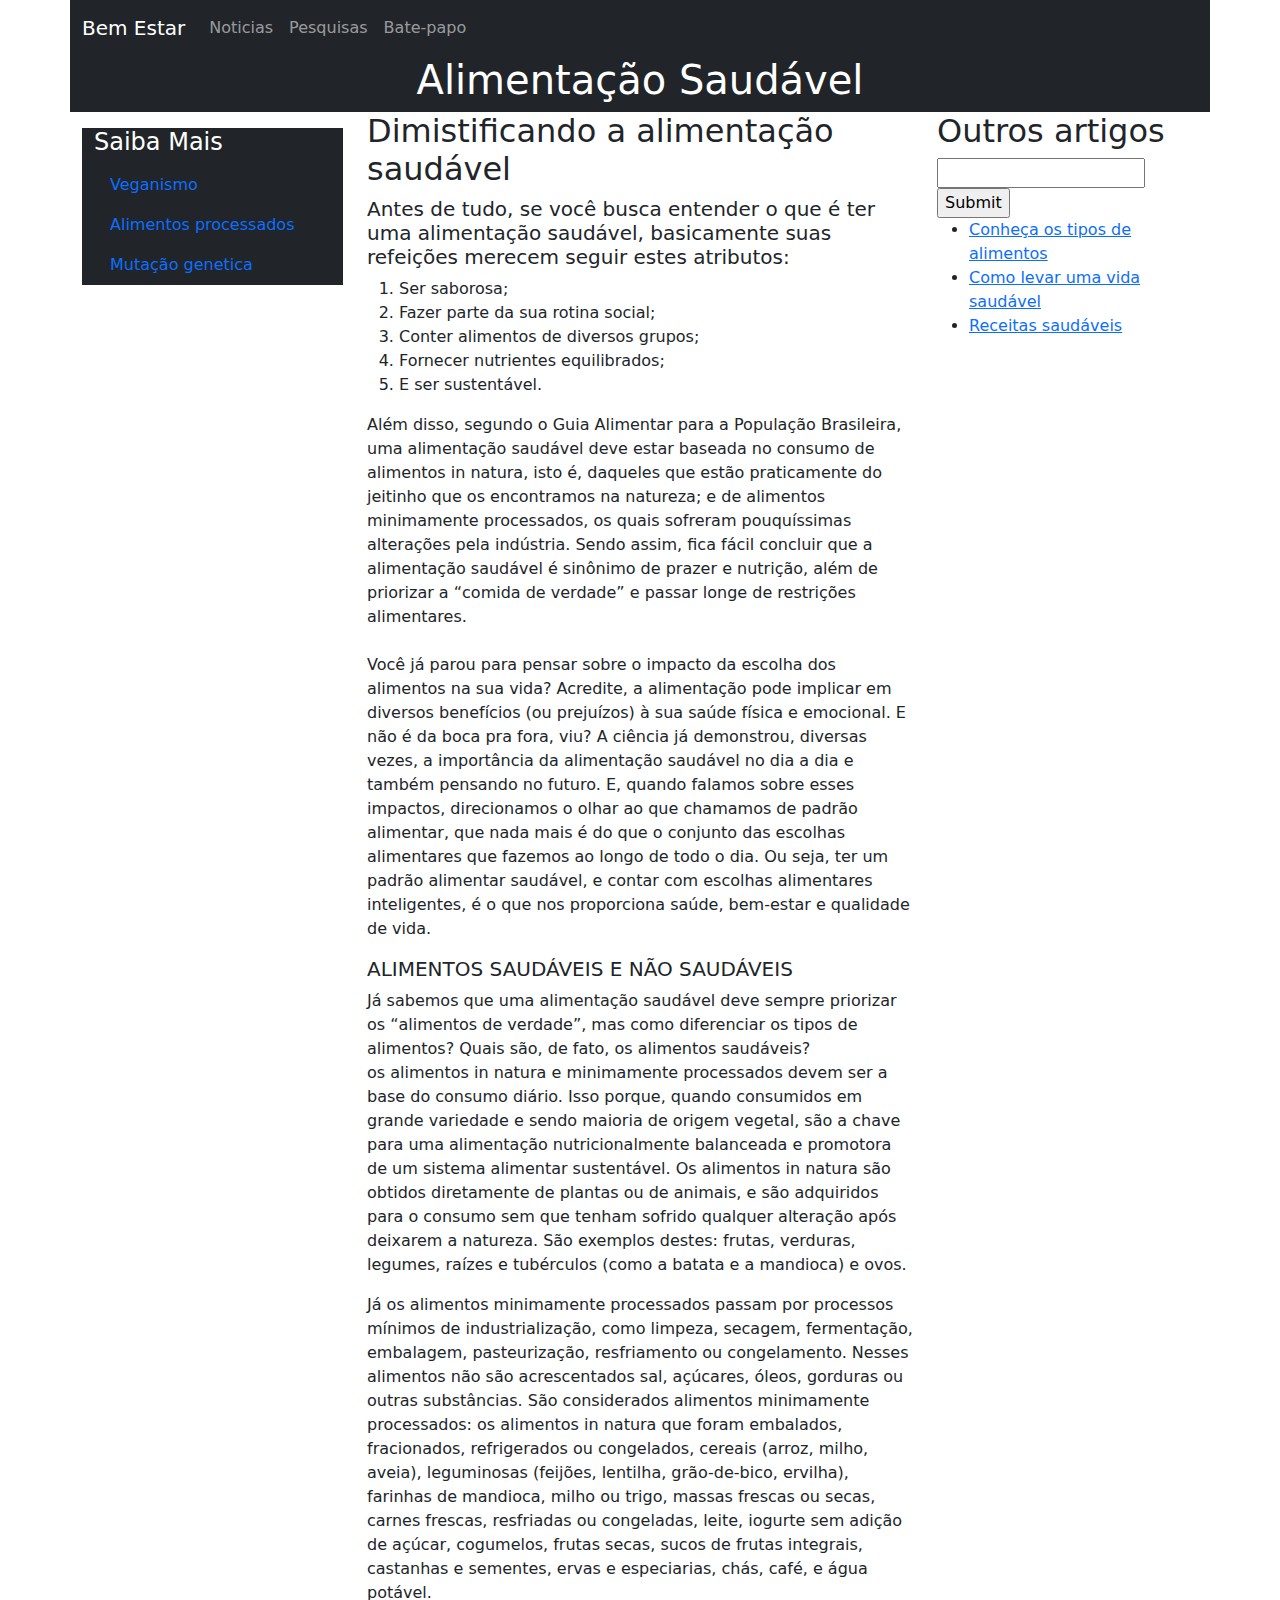
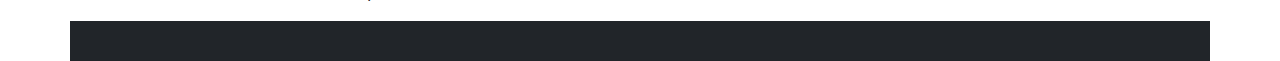
==== index.html @ 81a59a1d "Add files via upload" ====
<!DOCTYPE html>
<html lang="pt">
<head>
    <meta charset="UTF-8">
    <meta name="viewport" content="width=device-width, initial-scale=1.0">
    <link href="https://cdn.jsdelivr.net/npm/bootstrap@5.3.2/dist/css/bootstrap.min.css" rel="stylesheet">
    <script src="https://cdn.jsdelivr.net/npm/bootstrap@5.3.2/dist/js/bootstrap.bundle.min.js"></script>
    <link rel="stylesheet" href="ex2.css">
    <title>Document</title>
</head>
<body>
    <div class="container"><!-- inicio da div container-->
        
        <div class="row"><!-- div para a criaçao da barra de pesquisa-->
            
            <nav class="navbar navbar-expand-sm bg-dark navbar-dark">
                <div class="container-fluid">
                  <a class="navbar-brand" href="#">Bem Estar</a>
                  <button class="navbar-toggler" type="button" data-bs-toggle="collapse" data-bs-target="#collapsibleNavbar">
                    <span class="navbar-toggler-icon"></span>
                  </button>
                  
                <div class="collapse navbar-collapse" id="collapsibleNavbar"><!-- div para a criaçao dos links da barra de pesquisa-->
                    <ul class="navbar-nav">
                       <li class="nav-item">
                         <a class="nav-link" href="#">Noticias</a>
                      </li>
                      <li class="nav-item">
                         <a class="nav-link" href="#">Pesquisas</a>
                      </li>
                      <li class="nav-item">
                         <a class="nav-link" href="#">Bate-papo</a>
                      </li>    
                    </ul>
                </div><!--final da div para a criaçao dos links da barra de pesquisa-->
                
            </div>
            </nav>
        </div><!--FInal da div para nav bar-->
       



        <header class="row">
            <div class=" bg-dark text-center text-white">
                <h1>Alimentação Saudável</h1>
                
            </div>
        </header>


        <div class="row">
            <nav class="col-md-3 ">
               
                <div class="container mt-3 bg-dark text-white">
                    <h4>Saiba Mais</h4>
                    <ul class="nav flex-column">
                      <li class="nav-item">
                        <a class="nav-link" href="#">Veganismo</a>
                      </li>
                      <li class="nav-item">
                        <a class="nav-link" href="#">Alimentos processados</a>
                      </li>
                      <li class="nav-item">
                        <a class="nav-link" href="#">Mutação genetica</a>
                      </li>
                      
                    </ul>
                  </div>
                  
            </nav>
          




            <main class="col-md-6">
                <h2 class="titulo">Dimistificando a alimentação saudável</h2>
                <h5>
                    Antes de tudo, se você busca entender o que é ter uma alimentação saudável,
                    basicamente suas refeições merecem seguir estes atributos:
                </h5>
                
                <ol>
                <li>Ser saborosa;
                <li>Fazer parte da sua rotina social;</li>
                <li>Conter alimentos de diversos grupos;</li>
                <li>Fornecer nutrientes equilibrados;</li>
                <li>E ser sustentável.</li>
                </ol>
                
                <p>
                    Além disso, segundo o Guia Alimentar para a População Brasileira, uma alimentação saudável deve estar baseada no consumo de alimentos in natura, 
                    isto é, daqueles que estão praticamente do jeitinho que os encontramos na natureza; e de alimentos minimamente processados, os quais sofreram pouquíssimas alterações pela indústria.
                    Sendo assim, fica fácil concluir que a alimentação saudável é sinônimo de prazer e nutrição, além de priorizar a “comida de verdade” e passar longe de restrições alimentares. <br>
                    <br> Você já parou para pensar sobre o impacto da escolha dos alimentos na sua vida? Acredite, a alimentação pode implicar em diversos benefícios (ou prejuízos) à sua saúde física e emocional. E não é da boca pra fora, viu? A ciência já demonstrou, diversas vezes, a importância da alimentação saudável no dia a dia e também pensando no futuro.
                    E, quando falamos sobre esses impactos, direcionamos o olhar ao que chamamos de padrão alimentar, que nada mais é do que o conjunto das escolhas alimentares que fazemos ao longo de todo o dia. Ou seja, ter um padrão alimentar saudável, e contar com escolhas alimentares inteligentes, é o que nos proporciona saúde, bem-estar e qualidade de vida.

                </p>
                <h5>ALIMENTOS SAUDÁVEIS E NÃO SAUDÁVEIS</h5>
               <p>
                Já sabemos que uma alimentação saudável deve sempre priorizar os “alimentos de verdade”, mas como diferenciar os tipos de alimentos? Quais são, de fato, os alimentos saudáveis? <br>
                os alimentos in natura e minimamente processados devem ser a base do consumo diário. Isso porque, quando consumidos em grande variedade e sendo maioria de origem vegetal, são a chave para uma alimentação nutricionalmente balanceada e promotora de um sistema alimentar sustentável.

                Os alimentos in natura são obtidos diretamente de plantas ou de animais, e são adquiridos para o consumo sem que tenham sofrido qualquer alteração após deixarem a natureza. São exemplos destes: frutas, verduras, legumes, raízes e tubérculos (como a batata e a mandioca) e ovos.
               </p>
               <p>Já os alimentos minimamente processados passam por processos mínimos de industrialização, como limpeza, secagem, fermentação, embalagem, pasteurização, resfriamento ou congelamento. Nesses alimentos não são acrescentados sal, açúcares, óleos, gorduras ou outras substâncias.

                São considerados alimentos minimamente processados: os alimentos in natura que foram embalados, fracionados, refrigerados ou congelados, cereais (arroz, milho, aveia), leguminosas (feijões, lentilha, grão-de-bico, ervilha), farinhas de mandioca, milho ou trigo, massas frescas ou secas, carnes frescas, resfriadas ou congeladas, leite, iogurte sem adição de açúcar, cogumelos, frutas secas, sucos de frutas integrais, castanhas e sementes, ervas e especiarias, chás, café, e água potável.</p>
               
               

               
                
            </main>

        
            <aside class="col-md-3 " >
                <h2>Outros artigos</h2>
                <div class="pesquisa">
                <form action="http://www.google.com/search">
                  <input type="text" name="q">
                  <input type="submit">
                </form></div>
                
                <div class="adicionais bg">
                <ul>
                  <li><a href = "https://www.fesaude.niteroi.rj.gov.br/sua-saude/in-natura-processados-ultraprocessados-conheca-os-tipos-de-alimentos" target="_blank">Conheça os tipos de alimentos</a></li>
                  <li><a href = "https://www.benegrip.com.br/saude/saude/dicas-para-uma-vida-saudavel" target="_blank" >Como levar uma vida saudável</a></li>
                  <li><a href = "https://www.receiteria.com.br/receitas-para-almoco-saudavel/" target="_blank">Receitas saudáveis</a></li>
                </ul>
                </div>
  
              
            </aside>

            <footer class="bg-dark">
              <p>Rodapé - Todos os direitos reservados &reg;</p>
          </footer >
    
    
    
    





















        </div>
    </div><!-- final da div container-->
    
    




</body>
</html>
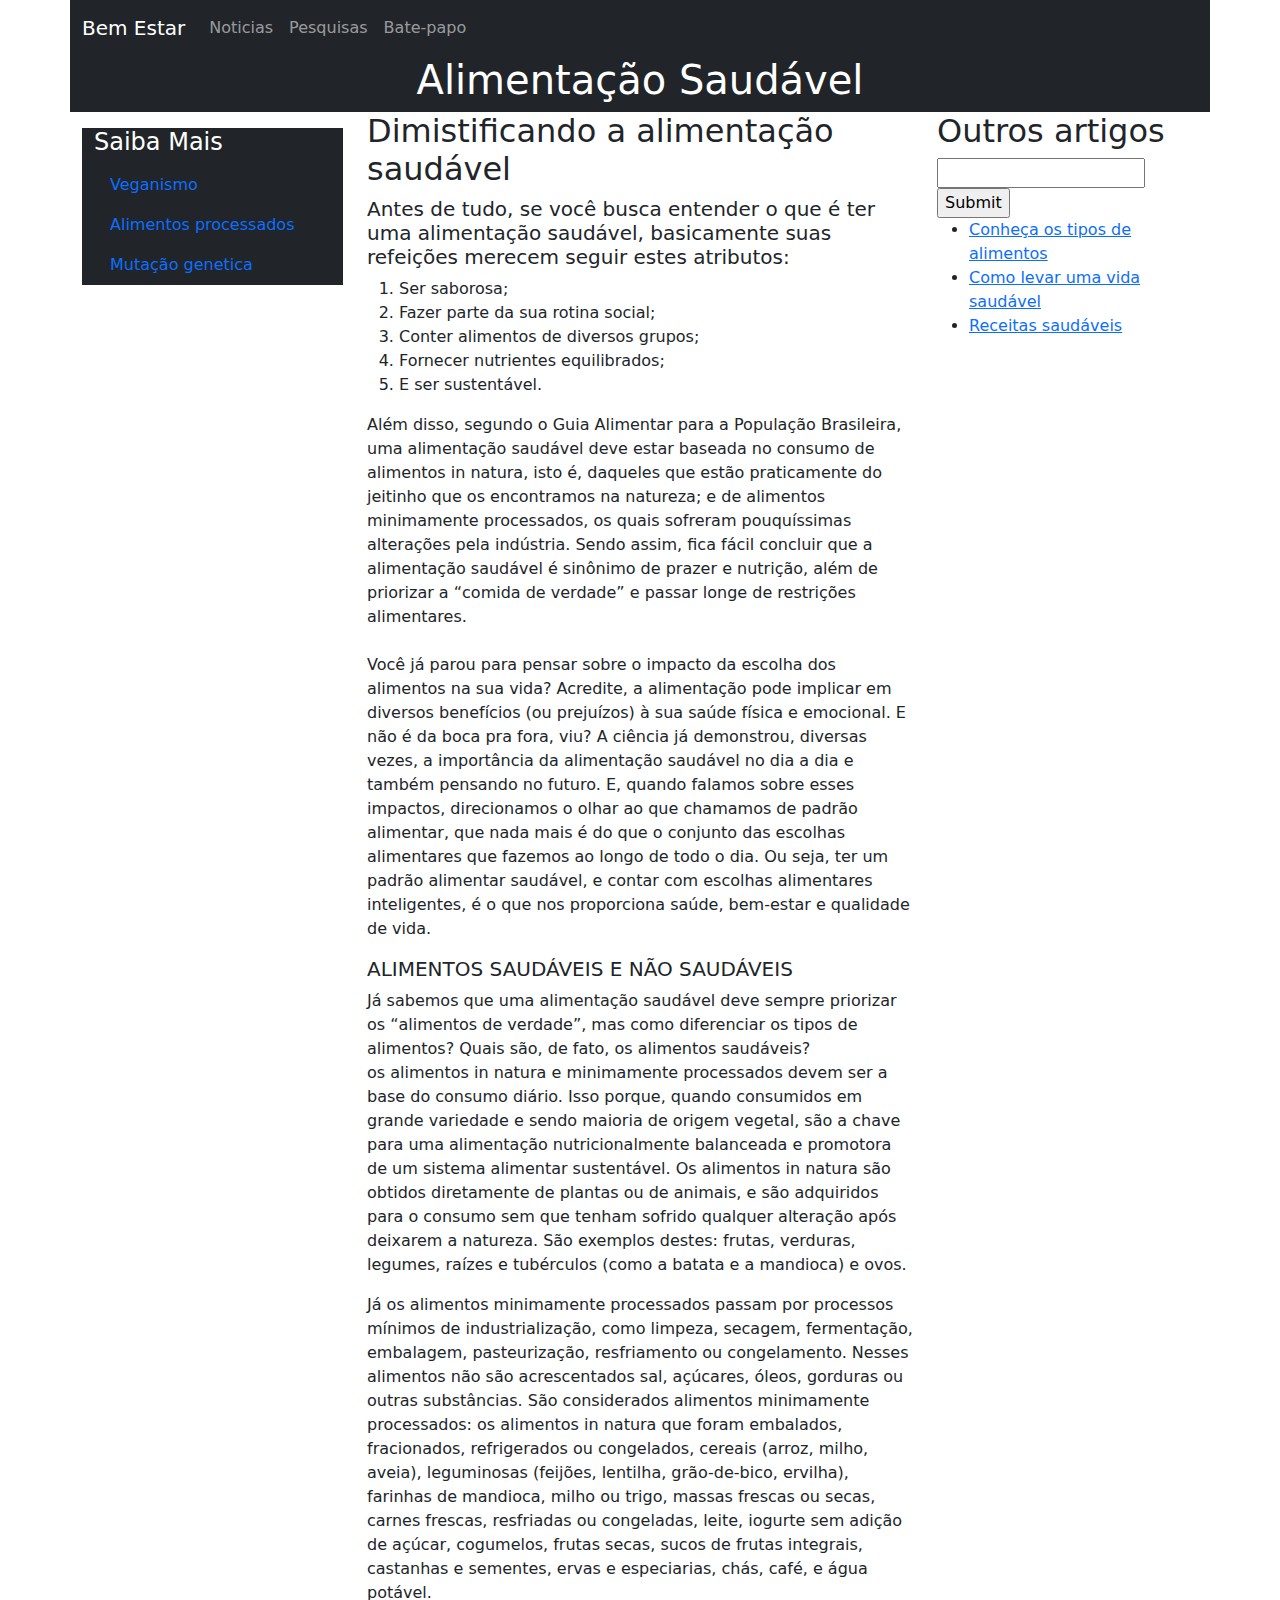
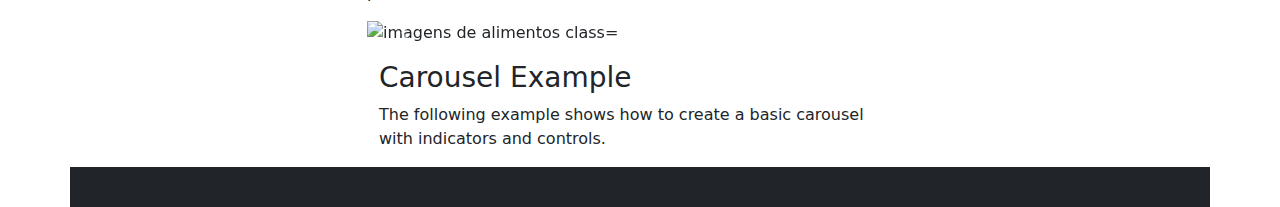
==== commit c1659f41: "index.html" ====
--- a/index.html
+++ b/index.html
@@ -6,7 +6,7 @@
     <link href="https://cdn.jsdelivr.net/npm/bootstrap@5.3.2/dist/css/bootstrap.min.css" rel="stylesheet">
     <script src="https://cdn.jsdelivr.net/npm/bootstrap@5.3.2/dist/js/bootstrap.bundle.min.js"></script>
     <link rel="stylesheet" href="ex2.css">
-    <title>Document</title>
+    <title>Veganismo</title>
 </head>
 <body>
     <div class="container"><!-- inicio da div container-->
@@ -107,6 +107,43 @@
                <p>Já os alimentos minimamente processados passam por processos mínimos de industrialização, como limpeza, secagem, fermentação, embalagem, pasteurização, resfriamento ou congelamento. Nesses alimentos não são acrescentados sal, açúcares, óleos, gorduras ou outras substâncias.
 
                 São considerados alimentos minimamente processados: os alimentos in natura que foram embalados, fracionados, refrigerados ou congelados, cereais (arroz, milho, aveia), leguminosas (feijões, lentilha, grão-de-bico, ervilha), farinhas de mandioca, milho ou trigo, massas frescas ou secas, carnes frescas, resfriadas ou congeladas, leite, iogurte sem adição de açúcar, cogumelos, frutas secas, sucos de frutas integrais, castanhas e sementes, ervas e especiarias, chás, café, e água potável.</p>
+                
+<!-- Carousel -->
+<div id="demo" class="carousel slide" data-bs-ride="carousel">
+
+  <!-- Indicators/dots -->
+  <div class="carousel-indicators">
+    <button type="button" data-bs-target="#demo" data-bs-slide-to="0" class="active"></button>
+    <button type="button" data-bs-target="#demo" data-bs-slide-to="1"></button>
+    <button type="button" data-bs-target="#demo" data-bs-slide-to="2"></button>
+  </div>
+  
+  <!-- The slideshow/carousel -->
+  <div class="carousel-inner">
+    <div class="carousel-item active">
+      <img src="tres_tipos.webp" alt="imagens de alimentos class="d-block" style="width:100%">
+    </div>
+    <div class="carousel-item">
+      <img src="foto de legumes.webp" alt="foto de legumes.webp" class="d-block" style="width:100%">
+    </div>
+    <div class="carousel-item">
+      <img src="alimentos-processados-capa.jpg" alt="New York" class="d-block" style="width:100%">
+    </div>
+  </div>
+  
+  <!-- Left and right controls/icons -->
+  <button class="carousel-control-prev" type="button" data-bs-target="#demo" data-bs-slide="prev">
+    <span class="carousel-control-prev-icon"></span>
+  </button>
+  <button class="carousel-control-next" type="button" data-bs-target="#demo" data-bs-slide="next">
+    <span class="carousel-control-next-icon"></span>
+  </button>
+</div>
+
+<div class="container-fluid mt-3">
+  <h3>Carousel Example</h3>
+  <p>The following example shows how to create a basic carousel with indicators and controls.</p>
+</div>
                
                
 
@@ -171,4 +208,4 @@
 
 
 </body>
-</html>+</html>
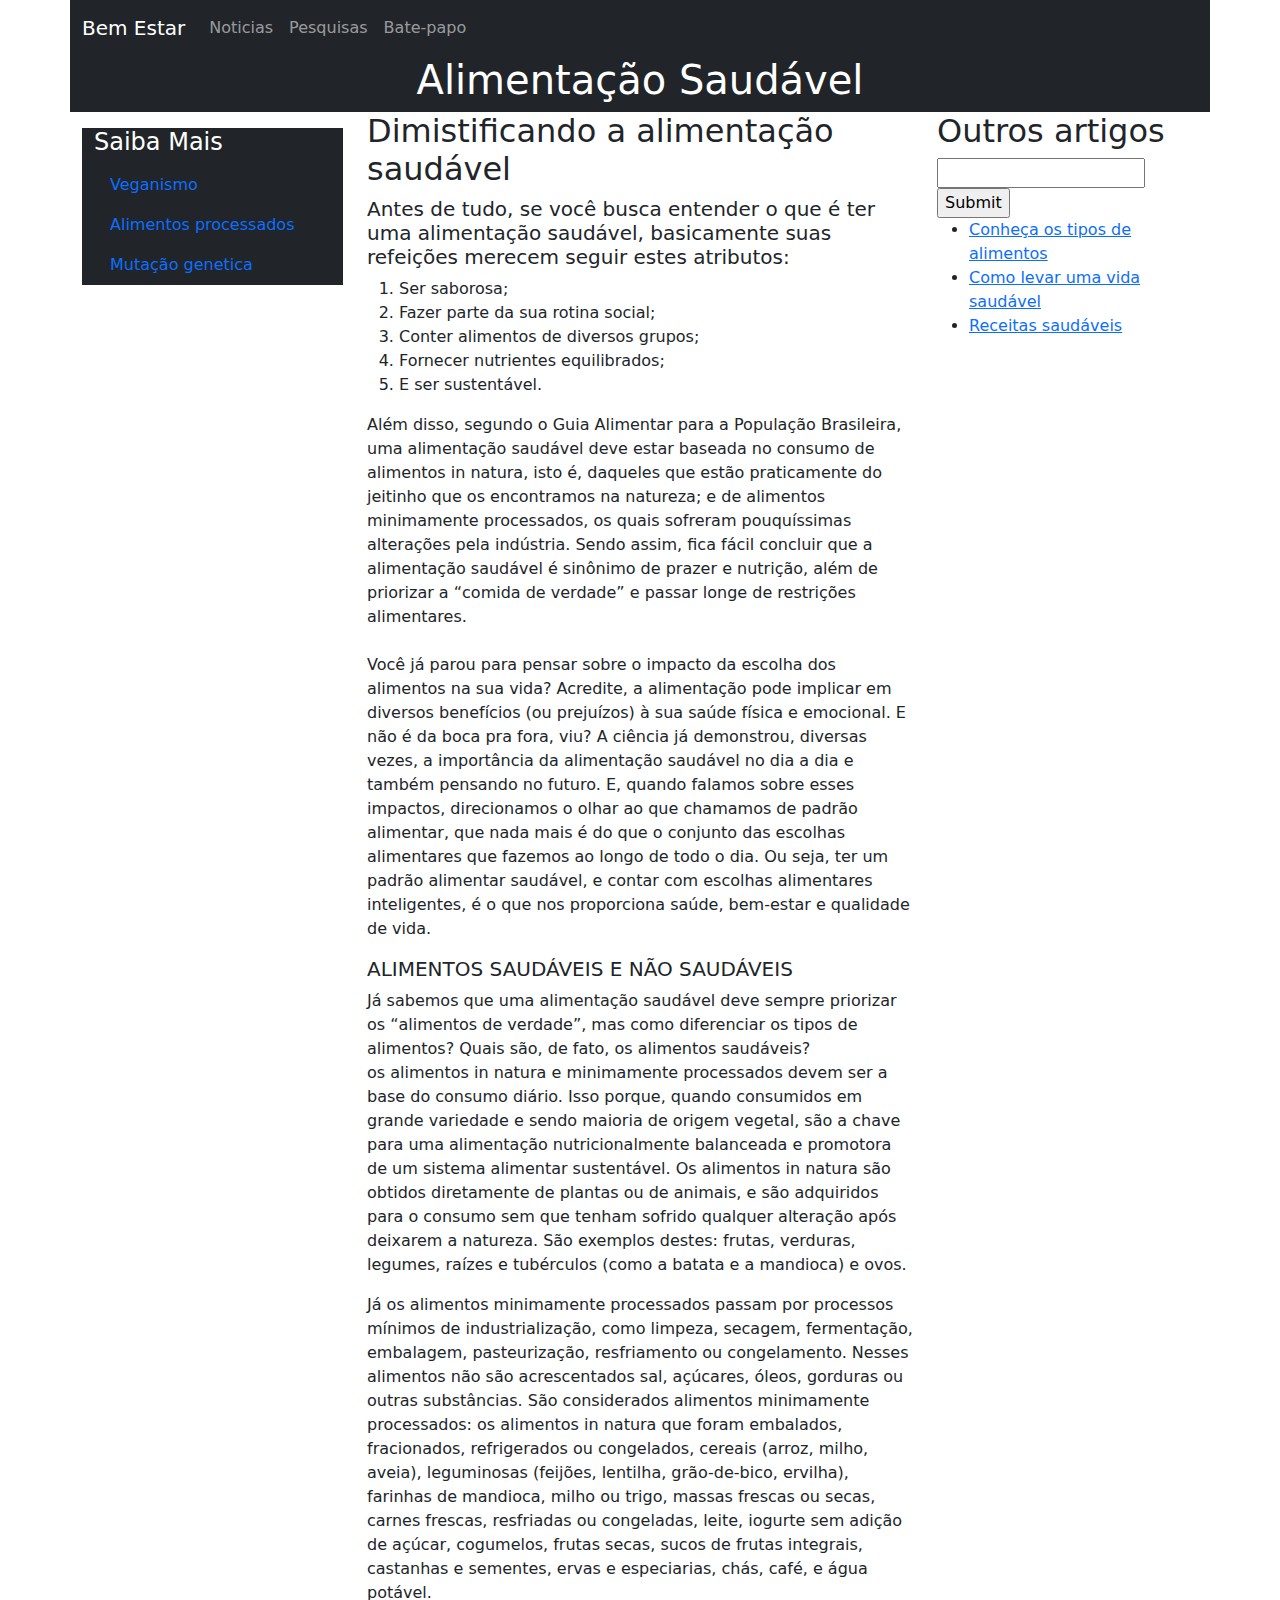
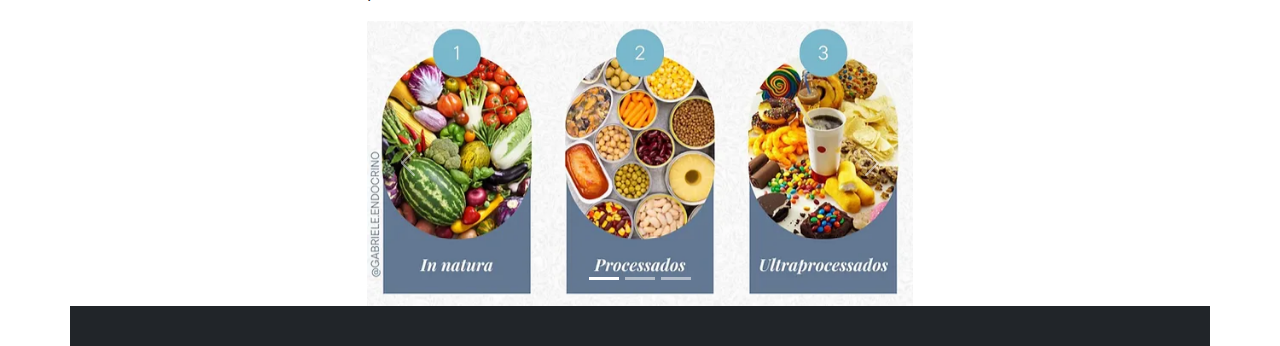
==== commit 73bcc2d4: "index.html" ====
--- a/index.html
+++ b/index.html
@@ -140,10 +140,7 @@
   </button>
 </div>
 
-<div class="container-fluid mt-3">
-  <h3>Carousel Example</h3>
-  <p>The following example shows how to create a basic carousel with indicators and controls.</p>
-</div>
+
                
                
 
